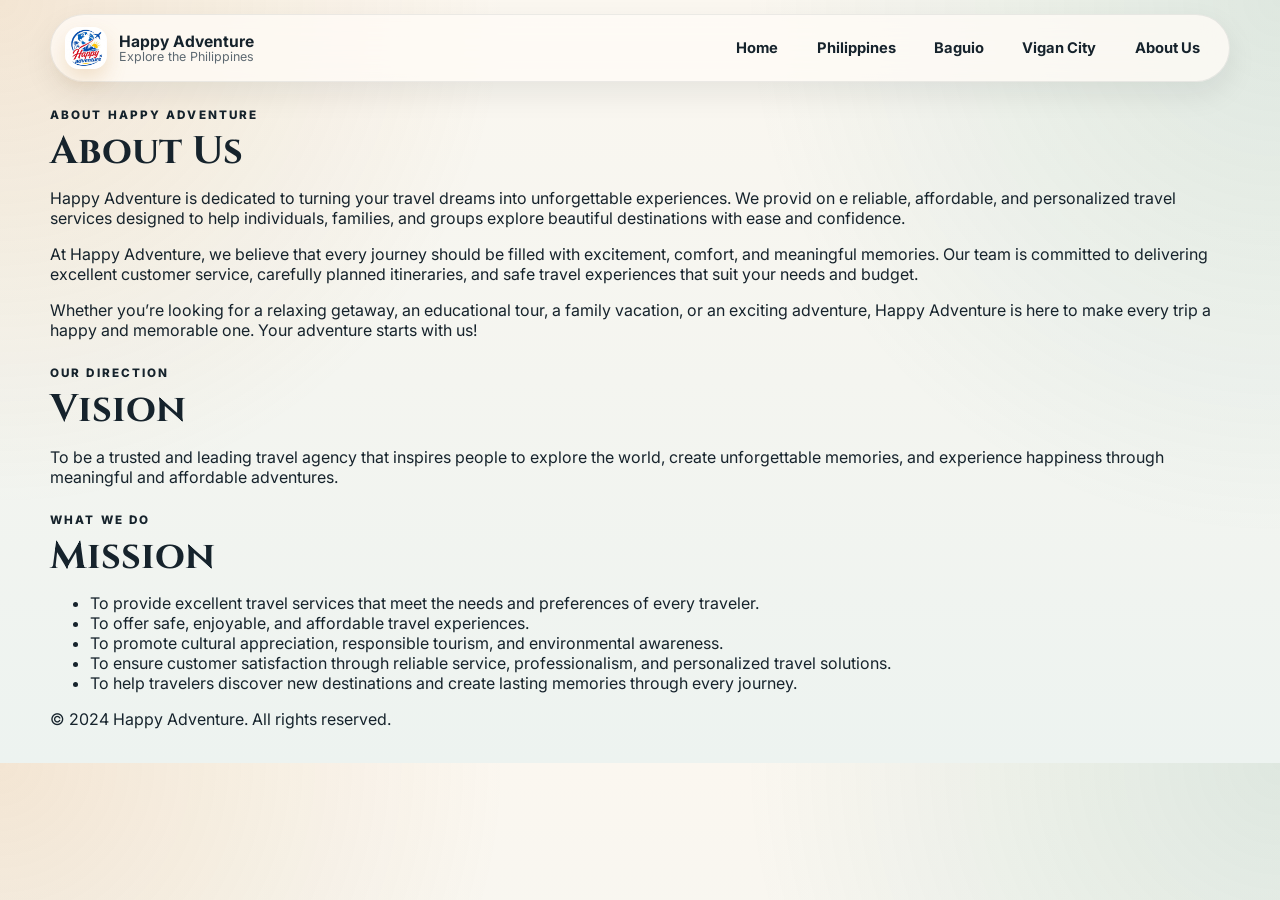
==== about-us.html @ 6f1bde97 "added about us page" ====
<!DOCTYPE html>
<html lang="en">
<head>
  <meta charset="UTF-8" />
  <meta name="viewport" content="width=device-width, initial-scale=1.0" />
  <title>About Us - Happy Adventure</title>
  <link rel="preconnect" href="https://fonts.googleapis.com">
  <link rel="preconnect" href="https://fonts.gstatic.com" crossorigin>
  <link href="https://fonts.googleapis.com/css2?family=Cinzel:wght@600;700&family=Inter:wght@400;500;600;700;800&display=swap" rel="stylesheet">
  <link rel="stylesheet" href="styles.css" />
</head>
<body>
  <div class="page-shell">
    <nav class="site-nav" aria-label="Primary">
      <a class="brand" href="index.html" aria-label="Happy Adventure home">
        <img class="brand-mark" src="assets/happy-adventure-logo.jpg" alt="Happy Adventure logo" />
        <span class="brand-text">
          <strong>Happy Adventure</strong>
          <small>Explore the Philippines</small>
        </span>
      </a>

      <div class="nav-links">
        <a href="index.html">Home</a>
        <a href="index.html#philippines">Philippines</a>
        <a href="index.html#baguio">Baguio</a>
        <a href="index.html#vigan">Vigan City</a>
        <a href="about-us.html">About Us</a>
      </div>
    </nav>

    <main>
      <!-- About Us Section -->
      <section class="page-section">
        <div class="section-head">
          <div>
            <p class="section-kicker">About Happy Adventure</p>
            <h2>About Us</h2>
          </div>
        </div>
        <div class="content-wrapper">
          <p>
            Happy Adventure is dedicated to turning your travel dreams into unforgettable experiences. We provid on e reliable, affordable, and personalized travel services designed to help individuals, families, and groups explore beautiful destinations with ease and confidence.
          </p>
          <p>
            At Happy Adventure, we believe that every journey should be filled with excitement, comfort, and meaningful memories. Our team is committed to delivering excellent customer service, carefully planned itineraries, and safe travel experiences that suit your needs and budget.
          </p>
          <p>
            Whether you’re looking for a relaxing getaway, an educational tour, a family vacation, or an exciting adventure, Happy Adventure is here to make every trip a happy and memorable one. Your adventure starts with us!
          </p>
        </div>
      </section>

      <!-- Vision Section -->
      <section class="page-section">
        <div class="section-head">
          <div>
            <p class="section-kicker">Our Direction</p>
            <h2>Vision</h2>
          </div>
        </div>
        <div class="content-wrapper">
          <p>To be a trusted and leading travel agency that inspires people to explore the world, create unforgettable memories, and experience happiness through meaningful and affordable adventures.</p>
        </div>
      </section>

      <!-- Mission Section -->
      <section class="page-section">
        <div class="section-head">
          <div>
            <p class="section-kicker">What We Do</p>
            <h2>Mission</h2>
          </div>
        </div>
        <div class="content-wrapper">
          <ul>
            <li>To provide excellent travel services that meet the needs and preferences of every traveler.</li>
            <li>To offer safe, enjoyable, and affordable travel experiences.</li>
            <li>To promote cultural appreciation, responsible tourism, and environmental awareness.</li>
            <li>To ensure customer satisfaction through reliable service, professionalism, and personalized travel solutions.</li>
            <li>To help travelers discover new destinations and create lasting memories through every journey.</li>
          </ul>
        </div>
      </section>
    </main>

    <footer>
      <p>&copy; 2024 Happy Adventure. All rights reserved.</p>
    </footer>
  </div>

  <script src="script.js"></script>
</body>
</html>
---- styles.css ----
:root {
  --bg: #f4ede3;
  --ink: #16232c;
  --muted: #5d6971;
  --card: rgba(255, 250, 244, 0.9);
  --card-strong: rgba(255, 251, 246, 0.98);
  --line: rgba(20, 34, 43, 0.11);
  --accent: #c98b3f;
  --accent-2: #2e8a7d;
  --accent-soft: rgba(201, 139, 63, 0.14);
  --shadow: 0 18px 52px rgba(13, 24, 31, 0.11);
  --shadow-soft: 0 12px 30px rgba(13, 24, 31, 0.08);
  --radius-xl: 30px;
  --radius-lg: 22px;
  --radius-md: 16px;
}

* {
  box-sizing: border-box;
}

html {
  scroll-behavior: smooth;
}

body {
  margin: 0;
  font-family: "Inter", system-ui, sans-serif;
  color: var(--ink);
  overflow-x: hidden;
  background:
    radial-gradient(circle at top left, rgba(201, 139, 63, 0.16), transparent 34%),
    radial-gradient(circle at top right, rgba(46, 138, 125, 0.14), transparent 36%),
    linear-gradient(180deg, #fbf7f0 0%, #edf3f0 100%);
}

a {
  color: inherit;
}

button {
  font: inherit;
}

.page-shell {
  width: min(1180px, calc(100% - 28px));
  margin: 14px auto 34px;
}

.site-nav {
  position: sticky;
  top: 12px;
  z-index: 20;
  display: flex;
  align-items: center;
  justify-content: space-between;
  gap: 16px;
  margin-bottom: 16px;
  padding: 12px 14px;
  border-radius: 999px;
  background: rgba(255, 251, 246, 0.78);
  border: 1px solid rgba(20, 34, 43, 0.08);
  backdrop-filter: blur(16px);
  box-shadow: var(--shadow-soft);
}

.brand {
  display: inline-flex;
  align-items: center;
  gap: 12px;
  text-decoration: none;
  min-width: 0;
}

.brand-mark {
  display: grid;
  place-items: center;
  width: 42px;
  height: 42px;
  border-radius: 14px;
  background: linear-gradient(135deg, var(--accent), #e2b86e);
  color: #fffaf3;
  font-size: 0.8rem;
  font-weight: 900;
  letter-spacing: 0.08em;
  box-shadow: 0 10px 20px rgba(201, 139, 63, 0.22);
}

.brand-text {
  display: grid;
  line-height: 1.1;
}

.brand-text strong {
  font-size: 0.98rem;
}

.brand-text small {
  color: var(--muted);
  font-size: 0.78rem;
}

.nav-links {
  display: flex;
  align-items: center;
  flex-wrap: wrap;
  gap: 8px;
}

.nav-links a {
  text-decoration: none;
  color: var(--ink);
  font-weight: 700;
  font-size: 0.92rem;
  padding: 0.7rem 0.95rem;
  border-radius: 999px;
  transition: background 0.18s ease, transform 0.18s ease, color 0.18s ease;
}

.nav-links a:hover,
.nav-links a:focus-visible {
  background: rgba(46, 138, 125, 0.11);
  color: #184f48;
  transform: translateY(-1px);
  outline: none;
}

.hero {
  display: grid;
  grid-template-columns: minmax(0, 1.25fr) minmax(280px, 0.75fr);
  gap: 20px;
  padding: 30px;
  border-radius: 34px;
  background:
    linear-gradient(135deg, rgba(17, 29, 36, 0.93), rgba(44, 62, 70, 0.86)),
    url("https://images.unsplash.com/photo-1500375592092-40eb2168fd21?auto=format&fit=crop&w=1600&q=80") center/cover;
  color: #fff8ef;
  box-shadow: var(--shadow);
  overflow: hidden;
}

.eyebrow,
.section-kicker,
.note-label {
  margin: 0 0 10px;
  text-transform: uppercase;
  letter-spacing: 0.18em;
  font-size: 0.73rem;
  font-weight: 800;
}

.hero h1,
.section-head h2,
.article-title {
  font-family: "Cinzel", Georgia, serif;
  line-height: 1.05;
  margin: 0;
}

.hero h1 {
  font-size: clamp(2.3rem, 5vw, 4.6rem);
  max-width: 12ch;
  text-wrap: balance;
}

.intro {
  margin: 18px 0 0;
  max-width: 60ch;
  line-height: 1.75;
  font-size: 1.05rem;
  color: rgba(255, 248, 239, 0.9);
}

.hero-note {
  padding: 20px;
  border-radius: 24px;
  background: rgba(255, 248, 239, 0.1);
  border: 1px solid rgba(255, 248, 239, 0.14);
  backdrop-filter: blur(10px);
}

.hero-note ul {
  margin: 0;
  padding-left: 18px;
  line-height: 1.75;
  color: rgba(255, 248, 239, 0.92);
}

main {
  margin-top: 24px;
}

.page-section {
  margin-top: 26px;
}

.section-head {
  margin-bottom: 16px;
}

.section-head h2 {
  font-size: clamp(1.6rem, 3vw, 2.5rem);
  text-wrap: balance;
}

.card-grid {
  display: grid;
  grid-template-columns: repeat(3, minmax(0, 1fr));
  gap: 18px;
}

.story-card {
  display: grid;
  gap: 0;
  border: 1px solid var(--line);
  border-radius: var(--radius-xl);
  overflow: hidden;
  background: var(--card-strong);
  box-shadow: var(--shadow);
  cursor: pointer;
  text-align: left;
  padding: 0;
  transition: transform 0.18s ease, box-shadow 0.18s ease;
}

.story-card:hover,
.story-card:focus-visible {
  transform: translateY(-3px);
  box-shadow: 0 24px 65px rgba(13, 24, 31, 0.18);
  outline: none;
}

.story-thumb {
  height: 240px;
  background: linear-gradient(135deg, #dce7e5, #f1d8b4);
}

.story-thumb img {
  display: block;
  width: 100%;
  height: 100%;
  object-fit: cover;
}

.story-body {
  padding: 18px 18px 20px;
}

.story-tag {
  display: inline-flex;
  align-items: center;
  border-radius: 999px;
  padding: 0.45rem 0.75rem;
  font-size: 0.75rem;
  font-weight: 800;
  text-transform: uppercase;
  letter-spacing: 0.08em;
  color: #fff7ed;
  background: #233743;
}

.story-card h3 {
  margin: 12px 0 10px;
  font-family: "Cinzel", Georgia, serif;
  font-size: 1.45rem;
  line-height: 1.15;
  text-wrap: balance;
}

.story-card p {
  margin: 0;
  line-height: 1.7;
  color: var(--muted);
}

.back-button {
  display: inline-flex;
  align-items: center;
  gap: 8px;
  border: 0;
  border-radius: 999px;
  padding: 0.9rem 1.15rem;
  background: linear-gradient(135deg, #233743, #1d2d36);
  color: #fff7ed;
  font-weight: 800;
  cursor: pointer;
  box-shadow: var(--shadow);
}

.article-view {
  margin-top: 16px;
  border-radius: 32px;
  background: var(--card);
  border: 1px solid var(--line);
  overflow: hidden;
  box-shadow: var(--shadow);
}

.article-hero {
  margin: 0;
  width: 100%;
  overflow: hidden;
  background: #dce7e5;
}

.article-hero img {
  display: block;
  width: 100%;
  height: auto;
  object-fit: cover;
}

.article-meta-wrap {
  padding: 26px 26px 10px;
}

.article-title {
  font-size: clamp(1.9rem, 4vw, 3.6rem);
  margin-bottom: 14px;
  text-wrap: balance;
}

.article-meta {
  display: flex;
  flex-wrap: wrap;
  gap: 10px;
  margin: 0 0 12px;
  color: var(--muted);
}

.meta-chip {
  border-radius: 999px;
  padding: 0.45rem 0.75rem;
  background: rgba(45, 127, 119, 0.1);
  border: 1px solid rgba(45, 127, 119, 0.16);
}

.article-source {
  margin: 0 26px;
  padding: 12px 0 18px;
  color: var(--muted);
  border-bottom: 1px solid var(--line);
}

.article-source a {
  color: var(--accent-2);
  font-weight: 700;
  text-decoration-thickness: 2px;
  text-underline-offset: 3px;
}

.article-content {
  padding: 18px 26px 28px;
}

.article-content p {
  margin: 0 0 16px;
  line-height: 1.85;
  font-size: 1.02rem;
}

.article-content p:last-child {
  margin-bottom: 0;
}

.inline-media {
  margin: 22px auto;
  max-width: 860px;
}

.inline-media img {
  display: block;
  width: 100%;
  height: auto;
  border-radius: 22px;
  box-shadow: var(--shadow-soft);
}

.inline-media-caption {
  margin: 10px 4px 0;
  color: var(--muted);
  font-size: 0.92rem;
}

.inline-media-caption a {
  color: var(--accent-2);
  font-weight: 700;
  text-decoration-thickness: 2px;
  text-underline-offset: 3px;
  margin-left: 6px;
}

.footer {
  display: flex;
  justify-content: space-between;
  gap: 20px;
  align-items: end;
  padding: 22px 4px 4px;
  margin-top: 22px;
  color: #31424b;
}

.contributors {
  margin: 0;
  font-weight: 700;
  line-height: 1.7;
}

.footer-note {
  margin: 0;
  text-align: right;
  color: var(--muted);
  max-width: 30ch;
}

@media (max-width: 960px) {
  .site-nav {
    border-radius: 24px;
    padding: 14px;
  }

  .hero,
  .card-grid,
  .footer {
    grid-template-columns: 1fr;
    flex-direction: column;
    align-items: stretch;
  }

  .card-grid {
    display: grid;
  }

  .story-thumb {
    height: 220px;
  }

  .article-meta-wrap,
  .article-source,
  .article-content {
    padding-left: 18px;
    padding-right: 18px;
  }

  .inline-media {
    max-width: none;
  }

  .footer-note {
    text-align: left;
    max-width: none;
  }
}

@media (max-width: 640px) {
  .page-shell {
    width: min(100% - 18px, 1180px);
  }

  .site-nav {
    top: 8px;
    padding: 12px;
  }

  .brand-text small {
    display: none;
  }

  .nav-links {
    gap: 6px;
  }

  .nav-links a {
    padding: 0.62rem 0.78rem;
    font-size: 0.85rem;
  }

  .hero {
    padding: 20px;
    border-radius: 26px;
  }

  .article-view {
    border-radius: 24px;
  }
}
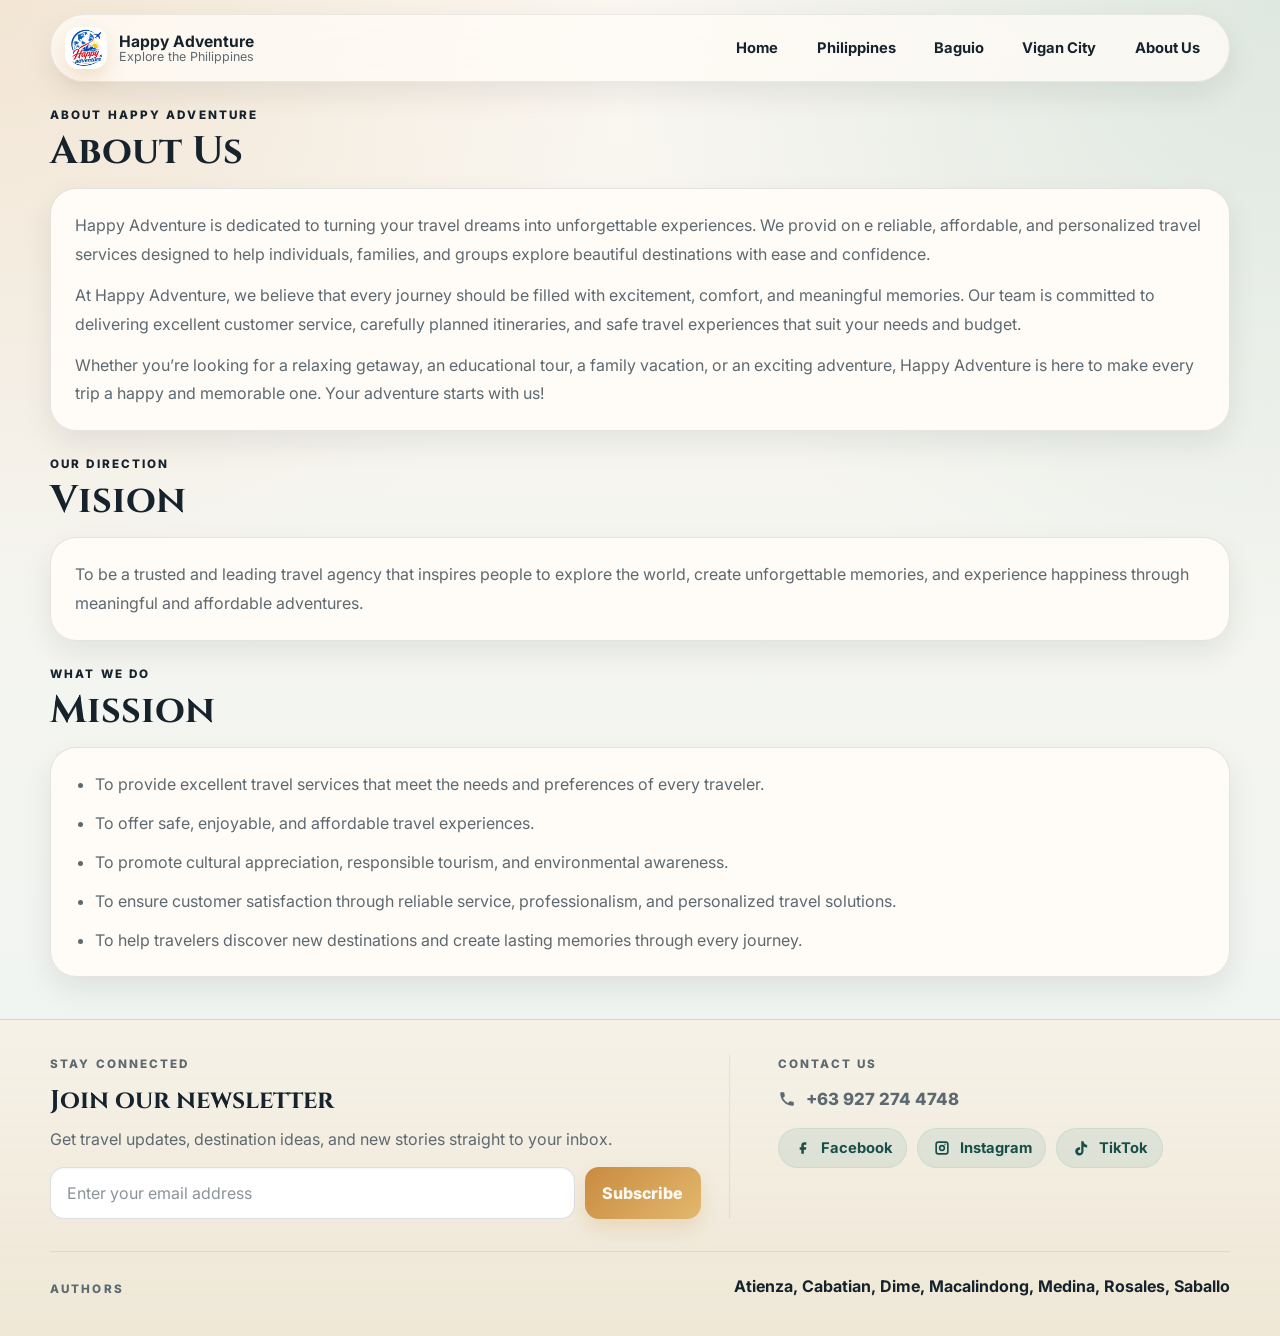
==== commit 7cbd707d: "Added about us and footer" ====
--- a/about-us.html
+++ b/about-us.html
@@ -30,7 +30,6 @@
     </nav>
 
     <main>
-      <!-- About Us Section -->
       <section class="page-section">
         <div class="section-head">
           <div>
@@ -51,7 +50,6 @@
         </div>
       </section>
 
-      <!-- Vision Section -->
       <section class="page-section">
         <div class="section-head">
           <div>
@@ -64,7 +62,6 @@
         </div>
       </section>
 
-      <!-- Mission Section -->
       <section class="page-section">
         <div class="section-head">
           <div>
@@ -84,9 +81,50 @@
       </section>
     </main>
 
-    <footer>
-      <p>&copy; 2024 Happy Adventure. All rights reserved.</p>
+    </div>
+
+    <footer class="site-footer">
+      <div class="footer-grid">
+        <section class="footer-panel footer-newsletter">
+          <p class="section-kicker">Stay Connected</p>
+          <h2>Join our newsletter</h2>
+          <p>Get travel updates, destination ideas, and new stories straight to your inbox.</p>
+          <form class="newsletter-form">
+            <label class="sr-only" for="about-newsletter-email">Email address</label>
+            <input id="about-newsletter-email" name="email" type="email" placeholder="Enter your email address" />
+            <button type="submit">Subscribe</button>
+          </form>
+        </section>
+
+        <section class="footer-panel footer-contact">
+          <p class="section-kicker">Contact Us</p>
+          <p class="contact-phone">
+            <svg viewBox="0 0 24 24" aria-hidden="true"><path d="M6.62 10.79a15.1 15.1 0 0 0 6.59 6.59l2.2-2.2a1 1 0 0 1 1.02-.24c1.12.37 2.33.57 3.57.57a1 1 0 0 1 1 1v3.5a1 1 0 0 1-1 1C10.3 21 3 13.7 3 4a1 1 0 0 1 1-1h3.5a1 1 0 0 1 1 1c0 1.24.2 2.45.57 3.57a1 1 0 0 1-.25 1.02l-2.2 2.2Z"/></svg>
+            <span>+63 927 274 4748</span>
+          </p>
+          <div class="social-links" aria-label="Social media links">
+            <a href="https://facebook.com" target="_blank" rel="noreferrer" aria-label="Facebook">
+              <svg viewBox="0 0 24 24" aria-hidden="true"><path d="M13.5 8H16V5h-2.5C11.57 5 10 6.57 10 8.5V11H8v3h2v5h3v-5h2.4l.6-3H13V8.8c0-.44.36-.8.5-.8Z"/></svg>
+              <span>Facebook</span>
+            </a>
+            <a href="https://instagram.com" target="_blank" rel="noreferrer" aria-label="Instagram">
+              <svg viewBox="0 0 24 24" aria-hidden="true"><path d="M7.5 4h9A3.5 3.5 0 0 1 20 7.5v9a3.5 3.5 0 0 1-3.5 3.5h-9A3.5 3.5 0 0 1 4 16.5v-9A3.5 3.5 0 0 1 7.5 4Zm0 2A1.5 1.5 0 0 0 6 7.5v9A1.5 1.5 0 0 0 7.5 18h9a1.5 1.5 0 0 0 1.5-1.5v-9A1.5 1.5 0 0 0 16.5 6h-9ZM12 8.2A3.8 3.8 0 1 1 8.2 12 3.8 3.8 0 0 1 12 8.2Zm0 2A1.8 1.8 0 1 0 13.8 12 1.8 1.8 0 0 0 12 10.2ZM16.6 7.4a.9.9 0 1 1-.9-.9.9.9 0 0 1 .9.9Z"/></svg>
+              <span>Instagram</span>
+            </a>
+            <a href="https://tiktok.com" target="_blank" rel="noreferrer" aria-label="TikTok">
+              <svg viewBox="0 0 24 24" aria-hidden="true"><path d="M15 4c.4 2.7 1.9 4.2 4.4 4.4v3a7.1 7.1 0 0 1-4.4-1.3V16a5 5 0 1 1-5-5c.3 0 .6 0 .9.1v3.2a1.9 1.9 0 1 0 1.4 1.8V4h2.7Z"/></svg>
+              <span>TikTok</span>
+            </a>
+          </div>
+        </section>
+
+        <section class="footer-panel footer-authors">
+          <p class="section-kicker">Authors</p>
+          <p class="contributors">Atienza, Cabatian, Dime, Macalindong, Medina, Rosales, Saballo</p>
+        </section>
+      </div>
     </footer>
+
   </div>
 
   <script src="script.js"></script>
--- a/styles.css
+++ b/styles.css
@@ -42,6 +42,18 @@
   font: inherit;
 }
 
+.sr-only {
+  position: absolute;
+  width: 1px;
+  height: 1px;
+  padding: 0;
+  margin: -1px;
+  overflow: hidden;
+  clip: rect(0, 0, 0, 0);
+  white-space: nowrap;
+  border: 0;
+}
+
 .page-shell {
   width: min(1180px, calc(100% - 28px));
   margin: 14px auto 34px;
@@ -390,6 +402,55 @@
   margin-left: 6px;
 }
 
+.about-card {
+  padding: 22px 24px;
+  border-radius: 26px;
+  background: var(--card-strong);
+  border: 1px solid var(--line);
+  box-shadow: var(--shadow-soft);
+}
+
+.about-card p {
+  margin: 0 0 12px;
+  line-height: 1.8;
+  color: var(--muted);
+}
+
+.about-card p:last-child {
+  margin-bottom: 0;
+}
+
+.content-wrapper {
+  padding: 22px 24px;
+  border-radius: 26px;
+  background: var(--card-strong);
+  border: 1px solid var(--line);
+  box-shadow: var(--shadow-soft);
+}
+
+.content-wrapper p,
+.content-wrapper li {
+  line-height: 1.8;
+  color: var(--muted);
+}
+
+.content-wrapper p {
+  margin: 0 0 12px;
+}
+
+.content-wrapper p:last-child {
+  margin-bottom: 0;
+}
+
+.content-wrapper ul {
+  margin: 0;
+  padding-left: 20px;
+}
+
+.content-wrapper li + li {
+  margin-top: 10px;
+}
+
 .footer {
   display: flex;
   justify-content: space-between;
@@ -400,10 +461,191 @@
   color: #31424b;
 }
 
+.site-footer {
+  margin-top: 42px;
+  padding: 34px 0 24px;
+  border-top: 1px solid rgba(20, 34, 43, 0.1);
+  background:
+    linear-gradient(180deg, rgba(247, 241, 230, 0.88), rgba(239, 231, 214, 0.98));
+  width: 100%;
+}
+
+.footer-grid {
+  display: grid;
+  grid-template-columns: repeat(12, minmax(0, 1fr));
+  gap: 28px 20px;
+  align-items: start;
+  width: min(1180px, calc(100% - 28px));
+  margin: 0 auto;
+}
+
+.footer-panel {
+  padding: 0;
+  border: 0;
+  background: transparent;
+  box-shadow: none;
+  position: static;
+  overflow: visible;
+}
+
+.footer-panel h2 {
+  margin: 0 0 10px;
+  font-family: "Cinzel", Georgia, serif;
+  font-size: clamp(1.25rem, 2vw, 1.8rem);
+  line-height: 1.1;
+}
+
+.footer-panel p {
+  margin: 0 0 12px;
+  line-height: 1.75;
+  color: var(--muted);
+}
+
+.footer-newsletter {
+  grid-column: span 7;
+  padding-right: 28px;
+  border-right: 1px solid rgba(20, 34, 43, 0.08);
+}
+
+.footer-contact {
+  grid-column: span 5;
+  display: flex;
+  flex-direction: column;
+  justify-content: flex-start;
+  gap: 10px;
+  padding-left: 28px;
+}
+
+.footer-authors {
+  grid-column: 1 / -1;
+  display: flex;
+  align-items: center;
+  justify-content: space-between;
+  gap: 16px;
+  margin-top: 4px;
+  padding-top: 20px;
+  border-top: 1px solid rgba(20, 34, 43, 0.08);
+}
+
+.footer-authors .section-kicker {
+  margin-bottom: 6px;
+}
+
+.footer-contact .section-kicker,
+.footer-contact .contact-phone,
+.footer-contact .social-links {
+  margin-bottom: 0;
+}
+
+.footer-contact .social-links {
+  margin-top: 4px;
+  flex-wrap: wrap;
+}
+
+.footer-contact .contact-phone {
+  margin-top: 0;
+}
+
+.footer-contact .social-links a {
+  width: auto;
+}
+
+.newsletter-form {
+  display: flex;
+  gap: 10px;
+  margin-top: 14px;
+}
+
+.newsletter-form input {
+  flex: 1;
+  min-width: 0;
+  border: 1px solid rgba(20, 34, 43, 0.14);
+  background: #fff;
+  border-radius: 14px;
+  padding: 0.95rem 1rem;
+  font: inherit;
+  color: var(--ink);
+  box-shadow: inset 0 1px 2px rgba(13, 24, 31, 0.04);
+}
+
+.newsletter-form input::placeholder {
+  color: #8b9499;
+}
+
+.newsletter-form button {
+  border: 0;
+  border-radius: 14px;
+  padding: 0.95rem 1.1rem;
+  background: linear-gradient(135deg, var(--accent), #e2b86e);
+  color: #fffaf3;
+  font-weight: 800;
+  cursor: pointer;
+  box-shadow: 0 10px 20px rgba(201, 139, 63, 0.2);
+}
+
+.contact-phone {
+  display: flex;
+  align-items: center;
+  gap: 10px;
+  font-size: 1.05rem;
+  font-weight: 800;
+  color: var(--ink);
+}
+
+.contact-phone svg {
+  width: 18px;
+  height: 18px;
+  fill: currentColor;
+  flex: 0 0 auto;
+}
+
+.social-links {
+  display: flex;
+  gap: 10px;
+  margin-top: 10px;
+}
+
+.social-links a {
+  display: inline-flex;
+  align-items: center;
+  gap: 8px;
+  padding: 0.55rem 0.85rem;
+  border-radius: 999px;
+  background: rgba(46, 138, 125, 0.1);
+  color: #184f48;
+  border: 1px solid rgba(46, 138, 125, 0.1);
+  transition: transform 0.18s ease, background 0.18s ease;
+  text-decoration: none;
+  font-weight: 700;
+}
+
+.social-links a:hover,
+.social-links a:focus-visible {
+  transform: translateY(-2px);
+  background: rgba(46, 138, 125, 0.16);
+  outline: none;
+}
+
+.social-links svg {
+  width: 20px;
+  height: 20px;
+  fill: currentColor;
+  flex: 0 0 auto;
+}
+
+.social-links span {
+  font-size: 0.92rem;
+}
+
 .contributors {
   margin: 0;
   font-weight: 700;
   line-height: 1.7;
+}
+
+.footer-authors .contributors {
+  color: var(--ink);
+  max-width: 62ch;
 }
 
 .footer-note {
@@ -450,6 +692,36 @@
     text-align: left;
     max-width: none;
   }
+
+  .footer-grid {
+    grid-template-columns: 1fr;
+    width: min(100% - 28px, 1180px);
+  }
+
+  .footer-newsletter,
+  .footer-contact,
+  .footer-authors {
+    grid-column: auto;
+  }
+
+  .footer-newsletter,
+  .footer-contact {
+    padding: 0;
+    border: 0;
+  }
+
+  .footer-authors {
+    flex-direction: column;
+    align-items: flex-start;
+  }
+
+  .newsletter-form {
+    flex-direction: column;
+  }
+
+  .newsletter-form button {
+    width: 100%;
+  }
 }
 
 @media (max-width: 640px) {
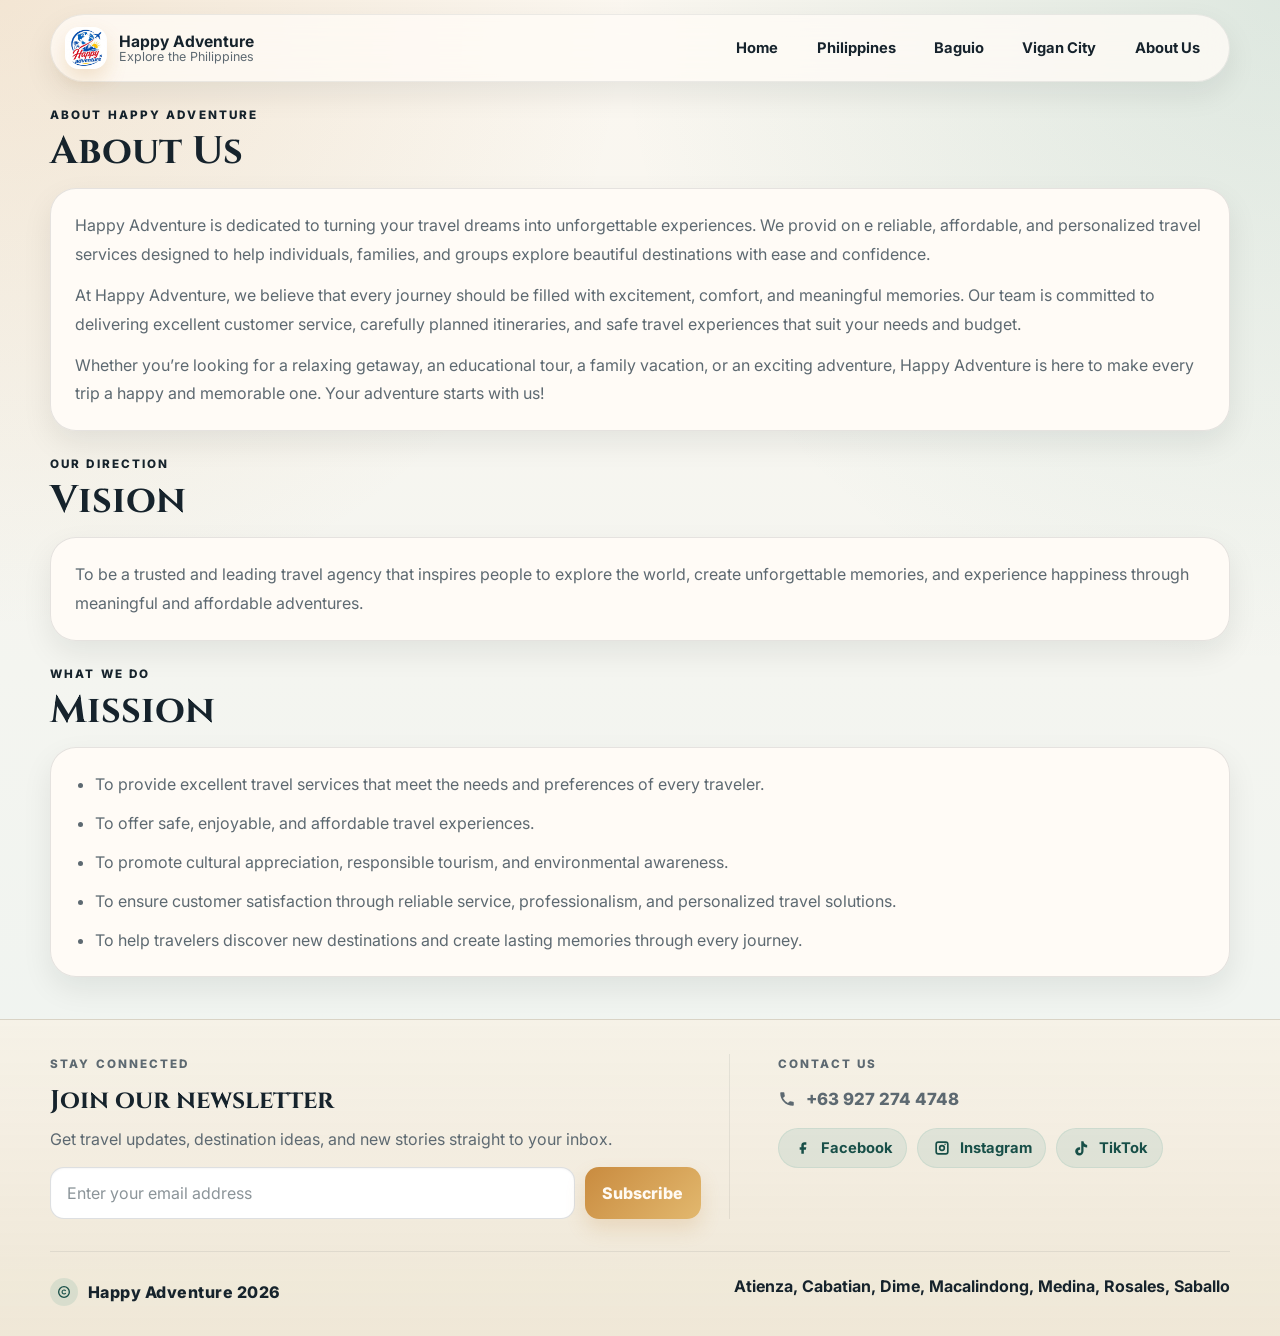
==== commit eebefa7e: "added copyright" ====
--- a/about-us.html
+++ b/about-us.html
@@ -119,7 +119,12 @@
         </section>
 
         <section class="footer-panel footer-authors">
-          <p class="section-kicker">Authors</p>
+          <div class="footer-brandline" aria-label="Copyright">
+            <span class="copyright-mark" aria-hidden="true">
+              <svg viewBox="0 0 24 24"><path d="M12 21a9 9 0 1 1 0-18 9 9 0 0 1 0 18Zm0-2a7 7 0 1 0 0-14 7 7 0 0 0 0 14Zm.1-3.2c-2.1 0-3.8-1.5-3.8-3.8s1.7-3.8 3.8-3.8c1.4 0 2.5.6 3.2 1.7l-1.6.9c-.4-.7-1-.9-1.7-.9-1.1 0-2 .8-2 2.1 0 1.2.9 2.1 2 2.1.8 0 1.4-.3 1.8-1l1.6.9c-.8 1.2-1.9 1.8-3.3 1.8Z"/></svg>
+            </span>
+            <span>Happy Adventure 2026</span>
+          </div>
           <p class="contributors">Atienza, Cabatian, Dime, Macalindong, Medina, Rosales, Saballo</p>
         </section>
       </div>
--- a/styles.css
+++ b/styles.css
@@ -527,6 +527,32 @@
   border-top: 1px solid rgba(20, 34, 43, 0.08);
 }
 
+.footer-brandline {
+  display: inline-flex;
+  align-items: center;
+  gap: 10px;
+  color: var(--ink);
+  font-weight: 800;
+  letter-spacing: 0.03em;
+}
+
+.copyright-mark {
+  display: inline-grid;
+  place-items: center;
+  width: 28px;
+  height: 28px;
+  border-radius: 999px;
+  background: rgba(46, 138, 125, 0.12);
+  color: #184f48;
+  flex: 0 0 auto;
+}
+
+.copyright-mark svg {
+  width: 16px;
+  height: 16px;
+  fill: currentColor;
+}
+
 .footer-authors .section-kicker {
   margin-bottom: 6px;
 }
@@ -715,6 +741,10 @@
     align-items: flex-start;
   }
 
+  .footer-brandline {
+    margin-bottom: 8px;
+  }
+
   .newsletter-form {
     flex-direction: column;
   }
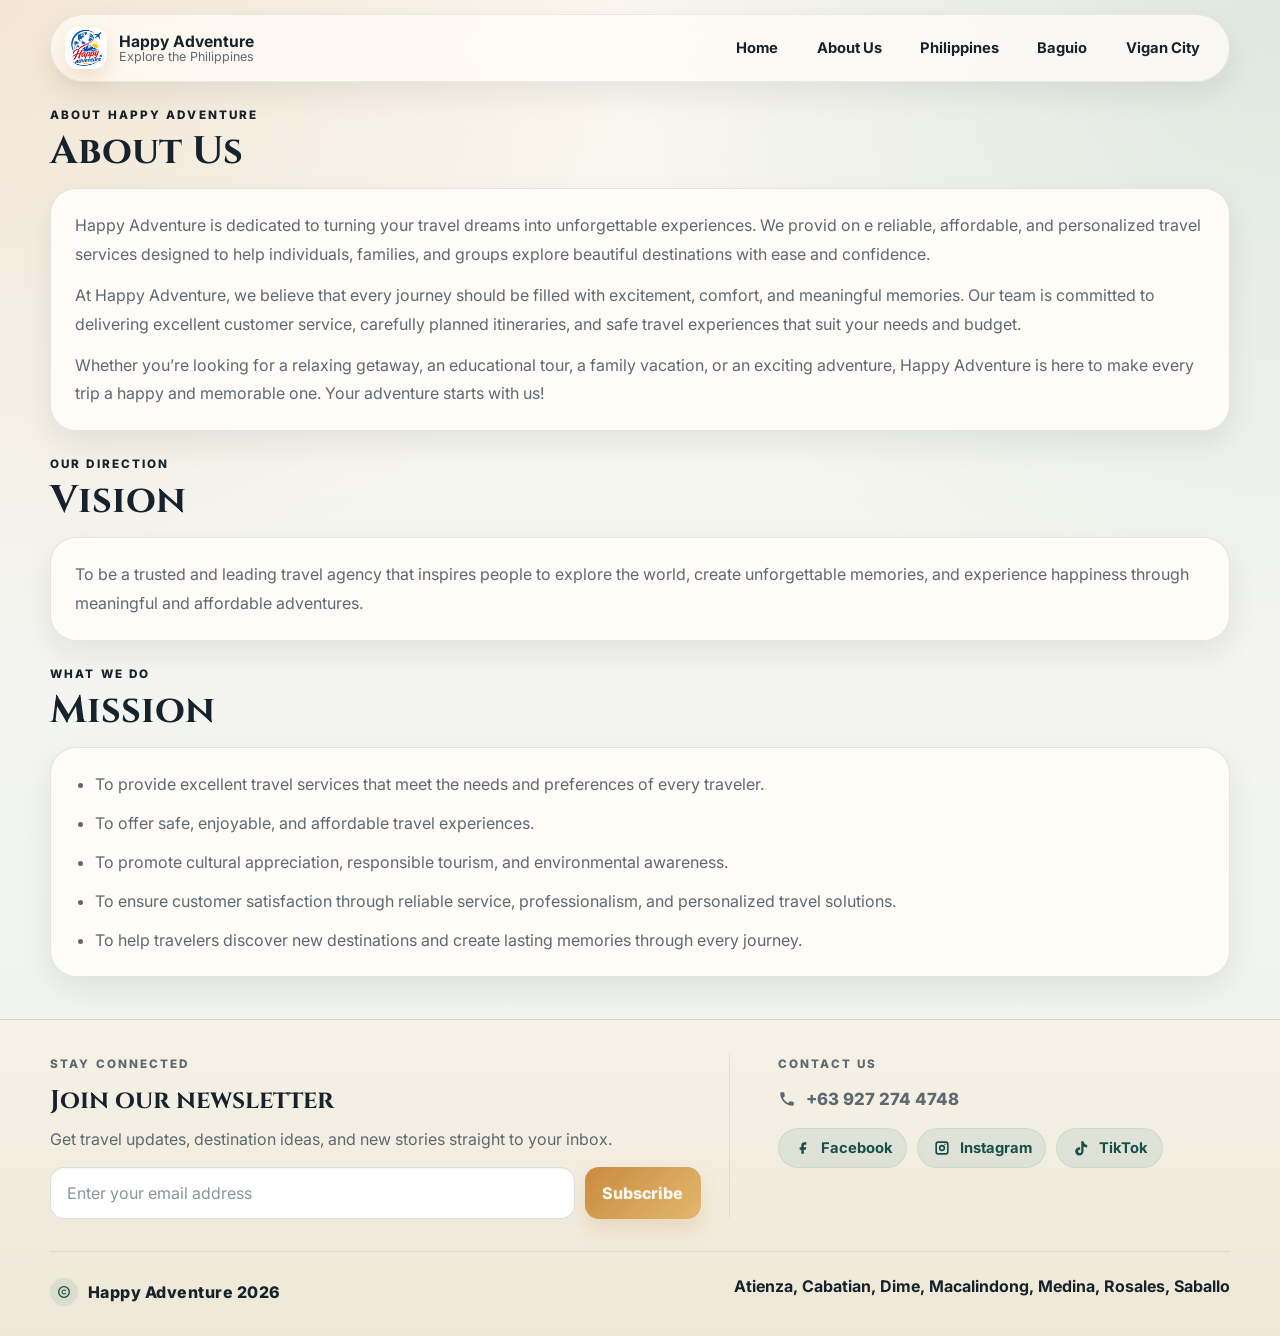
==== commit eb98ae33: "added collapsable nav bar for small screens" ====
--- a/about-us.html
+++ b/about-us.html
@@ -20,12 +20,17 @@
         </span>
       </a>
 
-      <div class="nav-links">
+      <button class="nav-toggle" type="button" aria-expanded="false" aria-controls="site-nav-links">
+        <span class="sr-only">Toggle navigation menu</span>
+        <span class="nav-toggle-icon" aria-hidden="true"></span>
+      </button>
+
+      <div class="nav-links" id="site-nav-links">
         <a href="index.html">Home</a>
-        <a href="index.html#philippines">Philippines</a>
-        <a href="index.html#baguio">Baguio</a>
-        <a href="index.html#vigan">Vigan City</a>
         <a href="about-us.html">About Us</a>
+        <a href="#philippines">Philippines</a>
+        <a href="#baguio">Baguio</a>
+        <a href="#vigan">Vigan City</a>
       </div>
     </nav>
 
--- a/styles.css
+++ b/styles.css
@@ -74,6 +74,54 @@
   border: 1px solid rgba(20, 34, 43, 0.08);
   backdrop-filter: blur(16px);
   box-shadow: var(--shadow-soft);
+  flex-wrap: wrap;
+}
+
+.nav-toggle {
+  display: none;
+  border: 1px solid rgba(20, 34, 43, 0.12);
+  background: rgba(255, 251, 246, 0.95);
+  color: var(--ink);
+  width: 44px;
+  height: 44px;
+  border-radius: 14px;
+  cursor: pointer;
+  align-items: center;
+  justify-content: center;
+}
+
+.nav-toggle:focus-visible {
+  outline: 2px solid var(--accent);
+  outline-offset: 4px;
+}
+
+.nav-toggle-icon {
+  display: block;
+  width: 20px;
+  height: 2px;
+  background: currentColor;
+  position: relative;
+  border-radius: 999px;
+}
+
+.nav-toggle-icon::before,
+.nav-toggle-icon::after {
+  content: "";
+  display: block;
+  width: 100%;
+  height: 100%;
+  background: currentColor;
+  position: absolute;
+  left: 0;
+  border-radius: 999px;
+}
+
+.nav-toggle-icon::before {
+  top: -6px;
+}
+
+.nav-toggle-icon::after {
+  top: 6px;
 }
 
 .brand {
@@ -117,6 +165,8 @@
   align-items: center;
   flex-wrap: wrap;
   gap: 8px;
+  transition: opacity 0.25s ease, max-height 0.25s ease, padding 0.25s ease;
+  overflow: hidden;
 }
 
 .nav-links a {
@@ -135,6 +185,33 @@
   color: #184f48;
   transform: translateY(-1px);
   outline: none;
+}
+
+@media (max-width: 840px) {
+  .nav-toggle {
+    display: inline-flex;
+  }
+
+  .nav-links {
+    width: 100%;
+    flex-direction: column;
+    align-items: stretch;
+    gap: 10px;
+    padding-top: 14px;
+    max-height: 0;
+    opacity: 0;
+    pointer-events: none;
+  }
+
+  .site-nav.nav-open .nav-links {
+    max-height: 600px;
+    opacity: 1;
+    pointer-events: auto;
+  }
+
+  .site-nav {
+    padding-bottom: 14px;
+  }
 }
 
 .hero {
